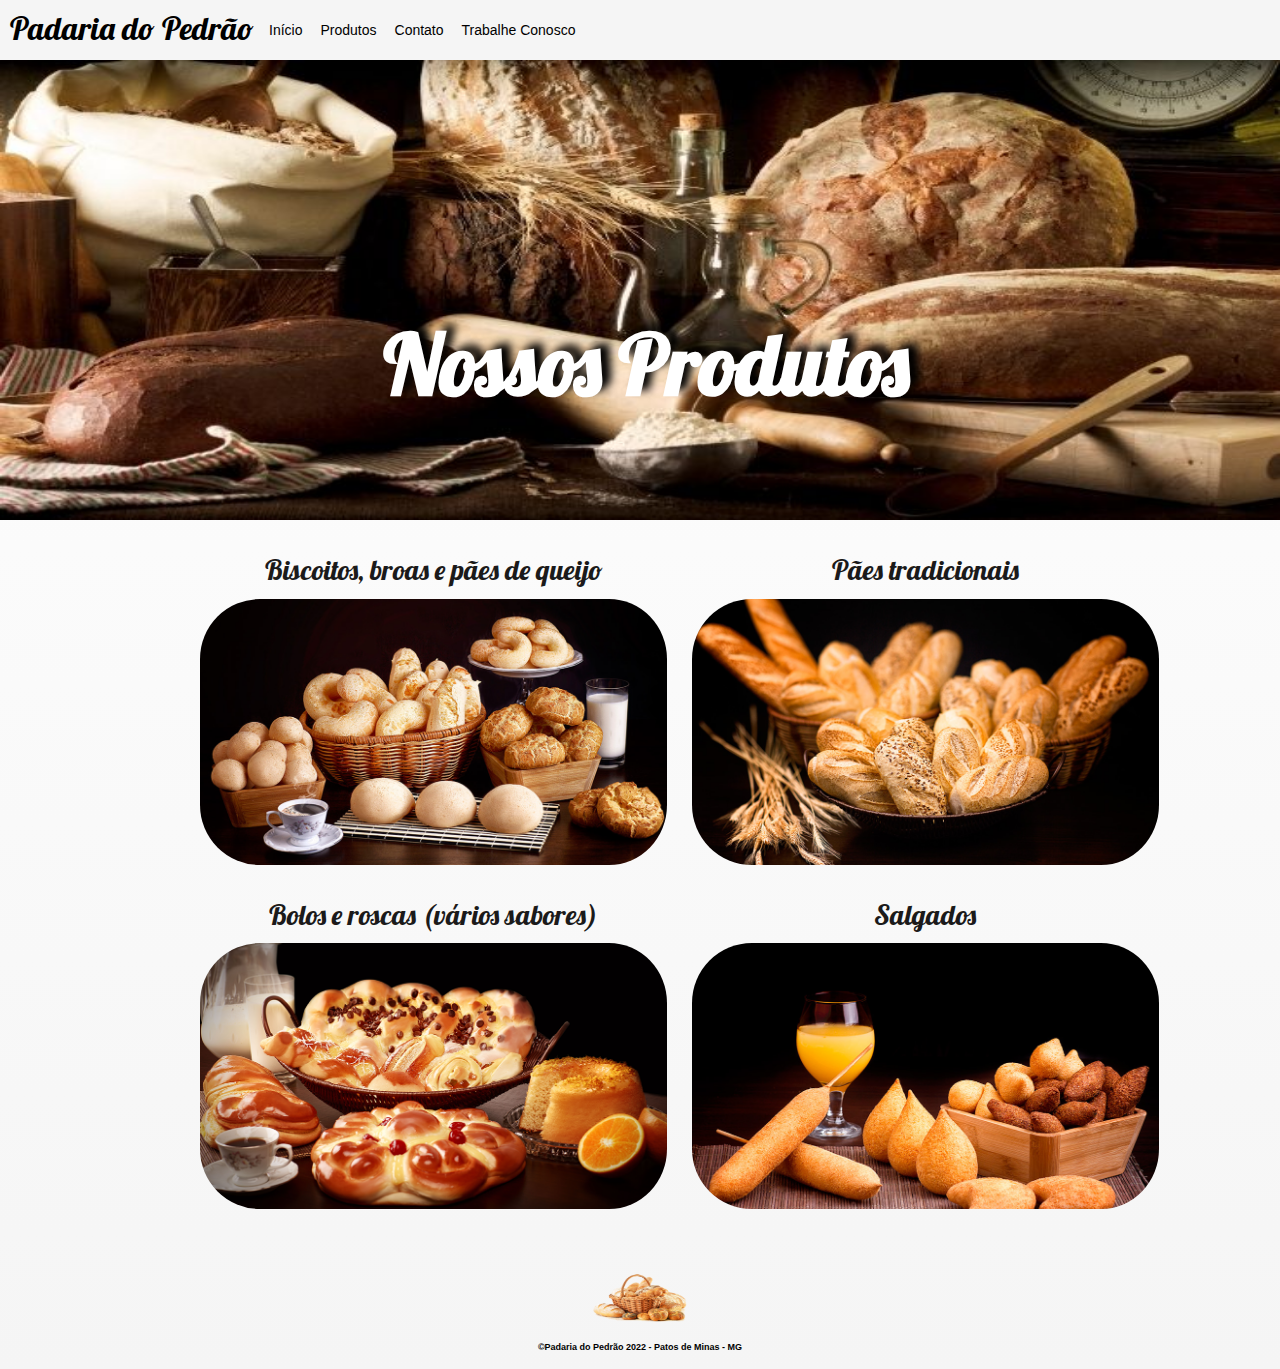
==== produtos.html @ 113b213e "adicionando pág de produtos, layout responsivo" ====
<!DOCTYPE html>
<html lang="pt-br">
    <head>
        <meta charset="UTF-8">
        <meta name="viewport" content="width=device-width, initial-scale=1.0"/>
        <meta http-equiv="X-UA-Compatible" content="ie=edge"/> 
        <link rel="icon" href="assets\img\icon.png" type="img/x-icon">
        <link href="https://fonts.googleapis.com/css2?family=Lobster&display=swap" rel="stylesheet">
        <link href="https://fonts.googleapis.com/css2?family=Acme&display=swap" rel="stylesheet">
        <link rel="stylesheet" href="assets\css\reset.css">
        <link rel="stylesheet" href="assets\css\normalize.css">
        <title>Produtos - Padaria do Pedrão</title>

        <link rel="stylesheet" href="assets\css\body.css">
        <link rel="stylesheet" href="assets\css\header\header.css">
        <link rel="stylesheet" href="assets\css\header\header-titulo.css">
        <link rel="stylesheet" href="assets\css\header\header-nav.css">
        <link rel="stylesheet" href="assets\css\header\header-titulo.css">
        <link rel="stylesheet" href="assets\css\header\header-itens.css">
        <link rel="stylesheet" href="assets\css\header\header-link.css">
        <link rel="stylesheet" href="assets\css\banner.css">
        <link rel="stylesheet" href="assets\css\rodape\rodape.css">
        <link rel="stylesheet" href="assets\css\rodape\rodape-imagem.css">
        <link rel="stylesheet" href="assets\css\rodape\rodape-descricao.css">
        <link rel="stylesheet" href="assets\css\produtos\produtos.css">
        <link rel="stylesheet" href="assets\css\produtos\produtos-ul.css">
        <link rel="stylesheet" href="assets\css\produtos\produtos-li.css">
        <link rel="stylesheet" href="assets\css\produtos\produtos-img.css">
        <link rel="stylesheet" href="assets\css\produtos\produtos-descricao.css">


    </head>

    <body class="body">
        <header class="header">
            <h1 class="header__titulo">Padaria do Pedrão</h1>
            <ul class="header__nav">
                <li class="header__itens"><a class="header__link" href="index.html">Início</a></li>
                <li class="header__itens"><a class="header__link" href="produtos.html">Produtos</a></li>
                <li class="header__itens"><a class="header__link" href="#">Contato</a></li>
                <li class="header__itens"><a class="header__link" href="#">Trabalhe Conosco</a></li>
            </ul>
        </header>
        <section>  
            <img class="banner__pags" src="assets\img\banner-2.jpg" alt="banner-principal">
            <h2 class="banner__titulo">Nossos Produtos</h2>
        </section>
        <section class="produtos">
            <ul class="produtos__ul">
                <li class="produtos__li">
                    <p class="produtos__descricao">Biscoitos, broas e pães de queijo</p>
                    <img class="produtos__img1" src="assets\img\biscoitos.png" alt="biscoitos">   
                </li>
                <li class="produtos__li">
                    <p class="produtos__descricao">Pães tradicionais</p>
                    <img class="produtos__img" src="assets\img\pães.png" alt="pães">                    
                </li>
                <li class="produtos__li">
                    <p class="produtos__descricao">Bolos e roscas (vários sabores)</p>
                    <img class="produtos__img" src="assets\img\roscas.png" alt="roscas">
                </li>
                <li class="produtos__li">
                    <p class="produtos__descricao">Salgados</p>
                    <img class="produtos__img" src="assets\img\salgados.png" alt="salgados">                  
                </li>
            </ul>
       </section>
        <footer class="rodape">
            <img class="rodape__imagem" src="assets\img\rodape-img.png" alt="icon">
            <p class="rodape__descricao">&#169;Padaria do Pedrão 2022 - Patos de Minas - MG</p>
        </footer>
    </body>
</html>
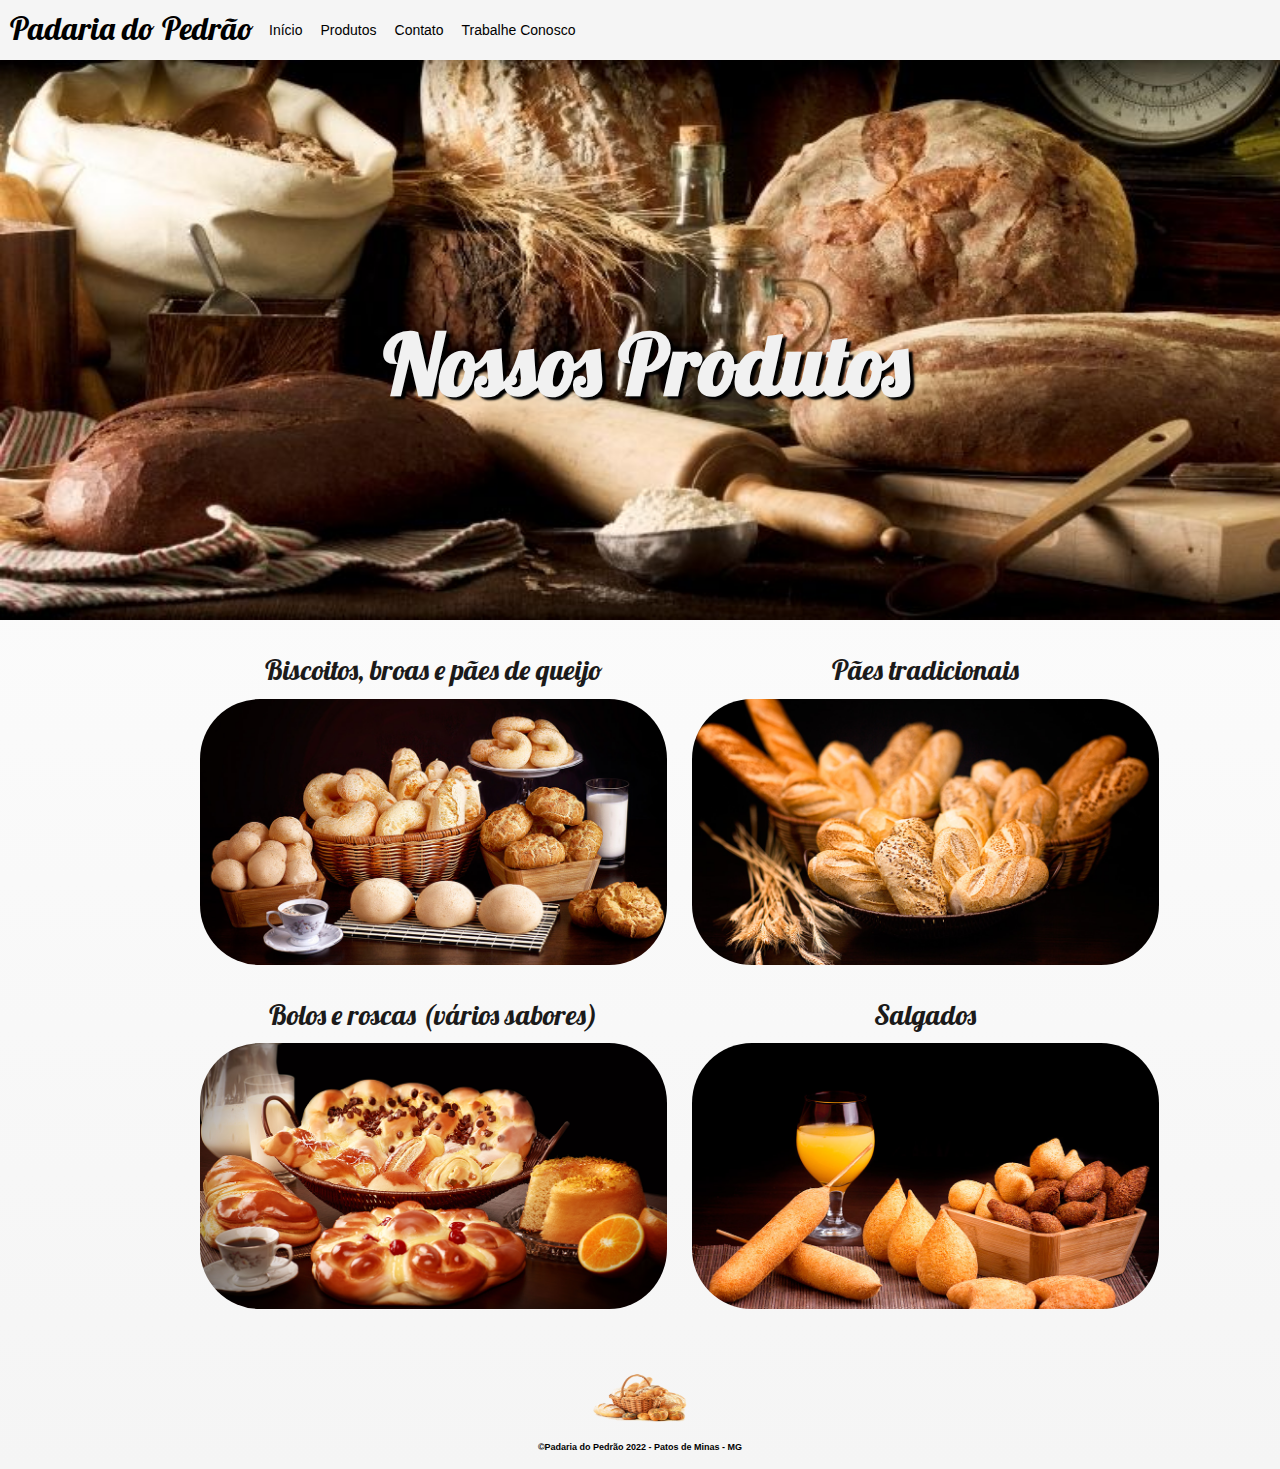
==== commit b3b99a5d: "add pág de contato e ajustes no layout" ====
--- a/produtos.html
+++ b/produtos.html
@@ -37,8 +37,8 @@
             <ul class="header__nav">
                 <li class="header__itens"><a class="header__link" href="index.html">Início</a></li>
                 <li class="header__itens"><a class="header__link" href="produtos.html">Produtos</a></li>
-                <li class="header__itens"><a class="header__link" href="#">Contato</a></li>
-                <li class="header__itens"><a class="header__link" href="#">Trabalhe Conosco</a></li>
+                <li class="header__itens"><a class="header__link" href="contato.html">Contato</a></li>
+                <li class="header__itens"><a class="header__link" href="trabalhe-conosco.html">Trabalhe Conosco</a></li>
             </ul>
         </header>
         <section>  
